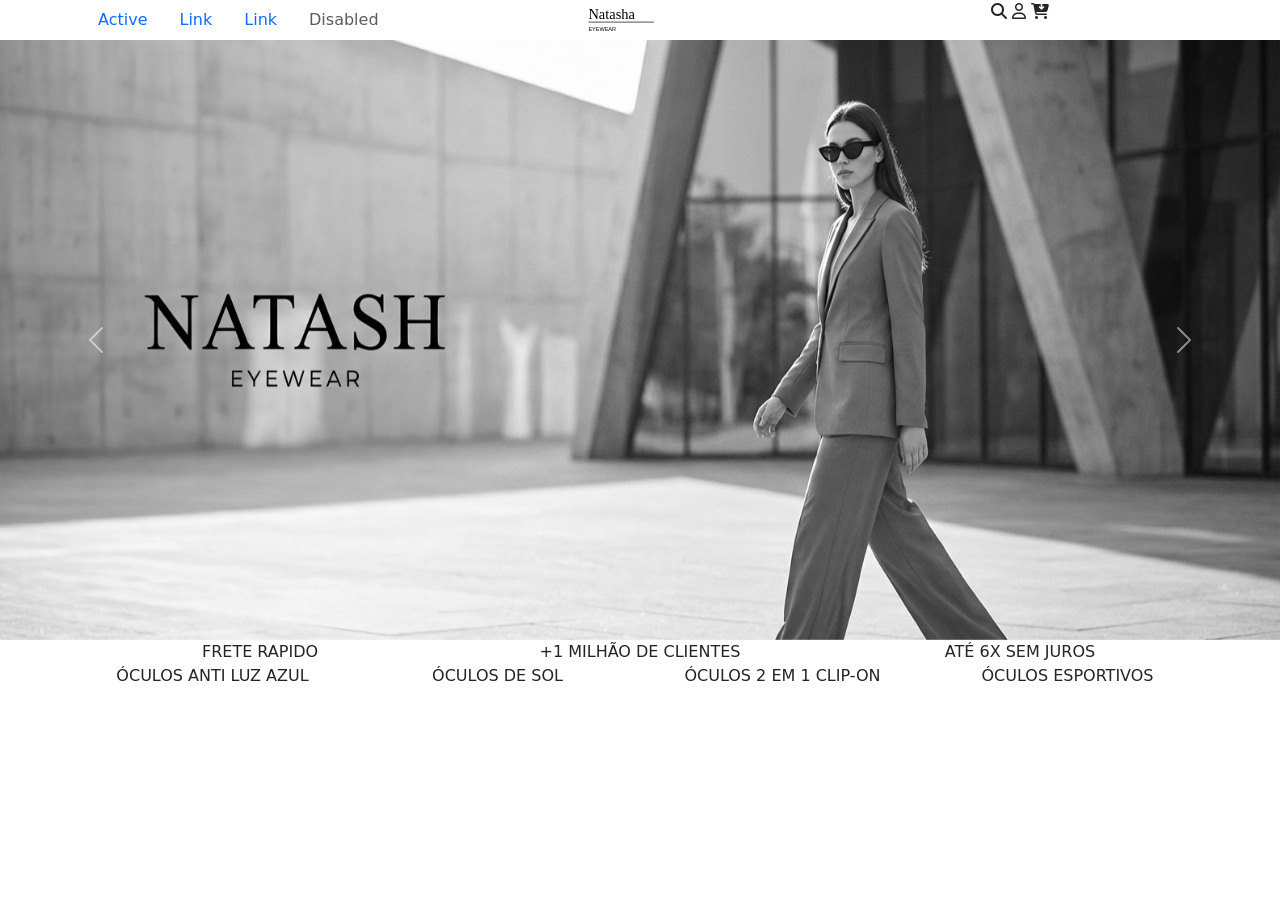
==== index.html @ c7e71c46 "Add files via upload" ====
<!DOCTYPE html>
<html lang="en">
<head>
    <meta charset="UTF-8">
    <meta name="viewport" content="width=device-width, initial-scale=1.0">
    <script src="https://cdn.jsdelivr.net/npm/bootstrap@5.3.8/dist/js/bootstrap.bundle.min.js"></script>
    <link rel="stylesheet" href="https://cdnjs.cloudflare.com/ajax/libs/font-awesome/6.5.0/css/all.min.css">
    <link rel="stylesheet" href="https://cdnjs.cloudflare.com/ajax/libs/font-awesome/4.7.0/css/font-awesome.min.css">
    <link href="https://cdn.jsdelivr.net/npm/bootstrap@5.3.8/dist/css/bootstrap.min.css" rel="stylesheet" integrity="sha384-sRIl4kxILFvY47J16cr9ZwB07vP4J8+LH7qKQnuqkuIAvNWLzeN8tE5YBujZqJLB" crossorigin="anonymous">
    <title>Document</title>
</head>
<body>
   
<div class="container text-center">
  <div class="row">
    <div class="col">
      <nav class="nav">
  <a class="nav-link active" aria-current="page" href="#">Active</a>
  <a class="nav-link" href="#">Link</a>
  <a class="nav-link" href="#">Link</a>
  <a class="nav-link disabled" aria-disabled="true">Disabled</a>
</nav>
    </div>
    <div class="col">
      <img src="logo.svg" alt="" width="110px">
    </div>
    <div class="col">
        <i class="fa-solid fa-magnifying-glass"></i>
        <i class="fa-regular fa-user"></i>
      <i class="fa-solid fa-cart-arrow-down"></i>
    </div>
  </div>
</div>
<div id="carouselExampleFade" class="carousel slide carousel-fade">
  <div class="carousel-inner">
    <div class="carousel-item active">
      <img src="img1.jpg" class="d-block w-100" alt="..." width="976px" height="600px">
    </div>
    <div class="carousel-item">
      <img src="img2.jpg" class="d-block w-100" alt="..." width="976px" height="600px">
    </div>
    <div class="carousel-item">
      <img src="img3.avif" class="d-block w-100" alt="..." width="976px" height="600px">
    </div>
  </div>
  <button class="carousel-control-prev" type="button" data-bs-target="#carouselExampleFade" data-bs-slide="prev">
    <span class="carousel-control-prev-icon" aria-hidden="true"></span>
    <span class="visually-hidden">Previous</span>
  </button>
  <button class="carousel-control-next" type="button" data-bs-target="#carouselExampleFade" data-bs-slide="next">
    <span class="carousel-control-next-icon" aria-hidden="true"></span>
    <span class="visually-hidden">Next</span>
  </button>
</div>
<div class="container text-center">
  <div class="row">
    <div class="col">
      FRETE RAPIDO
    </div>
    <div class="col">
      +1 MILHÃO DE CLIENTES
    </div>
    <div class="col">
      ATÉ 6X SEM JUROS
    </div>
  </div>
</div>
<div class="container text-center">
  <div class="row row-cols-4">
    <div class="col">ÓCULOS ANTI LUZ AZUL</div>
    <div class="col">ÓCULOS DE SOL</div>
    <div class="col">ÓCULOS 2 EM 1 CLIP-ON</div>
    <div class="col">ÓCULOS ESPORTIVOS</div>
  </div>
</div>
</body>
</html>
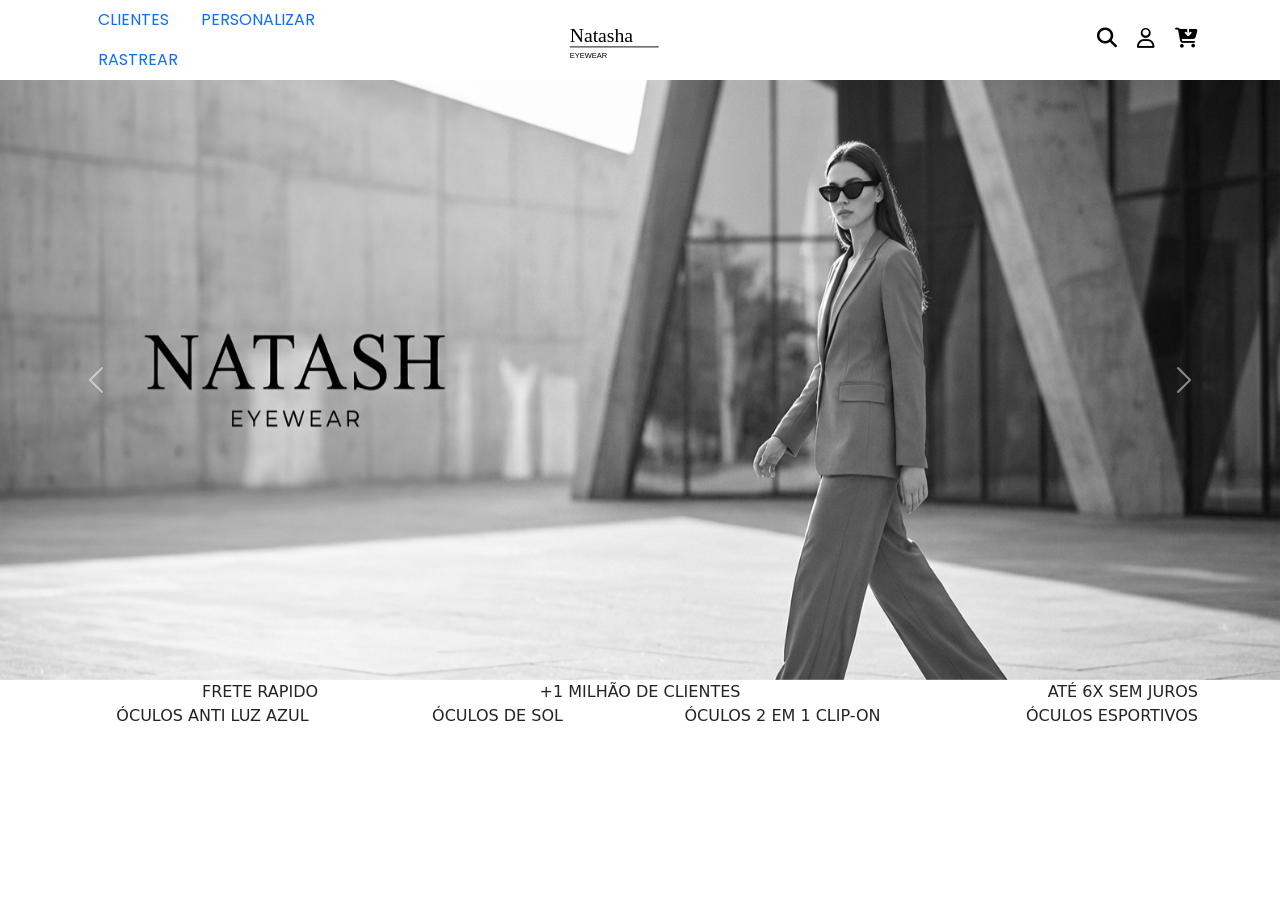
==== commit b249e2b8: "Add files via upload" ====
--- a/index.html
+++ b/index.html
@@ -4,10 +4,13 @@
     <meta charset="UTF-8">
     <meta name="viewport" content="width=device-width, initial-scale=1.0">
     <script src="https://cdn.jsdelivr.net/npm/bootstrap@5.3.8/dist/js/bootstrap.bundle.min.js"></script>
+    <link rel="stylesheet" href="style.css">
+    <link href="https://fonts.googleapis.com/css2?family=Poppins:wght@400;600&display=swap" rel="stylesheet">
+    <link rel="shortcut icon" type="imagex/png" href="logo.svg">
     <link rel="stylesheet" href="https://cdnjs.cloudflare.com/ajax/libs/font-awesome/6.5.0/css/all.min.css">
     <link rel="stylesheet" href="https://cdnjs.cloudflare.com/ajax/libs/font-awesome/4.7.0/css/font-awesome.min.css">
     <link href="https://cdn.jsdelivr.net/npm/bootstrap@5.3.8/dist/css/bootstrap.min.css" rel="stylesheet" integrity="sha384-sRIl4kxILFvY47J16cr9ZwB07vP4J8+LH7qKQnuqkuIAvNWLzeN8tE5YBujZqJLB" crossorigin="anonymous">
-    <title>Document</title>
+    <title>Natasha Eyewear®</title>
 </head>
 <body>
    
@@ -15,14 +18,16 @@
   <div class="row">
     <div class="col">
       <nav class="nav">
-  <a class="nav-link active" aria-current="page" href="#">Active</a>
-  <a class="nav-link" href="#">Link</a>
-  <a class="nav-link" href="#">Link</a>
-  <a class="nav-link disabled" aria-disabled="true">Disabled</a>
+  
+  <a class="nav-link" href="#">CLIENTES</a>
+  
+  <a class="nav-link" href="person.html">PERSONALIZAR</a>
+  <a class="nav-link" href="#">RASTREAR</a>
+ 
 </nav>
     </div>
     <div class="col">
-      <img src="logo.svg" alt="" width="110px">
+      <img src="logo.svg" alt="" width="150px">
     </div>
     <div class="col">
         <i class="fa-solid fa-magnifying-glass"></i>
@@ -40,7 +45,7 @@
       <img src="img2.jpg" class="d-block w-100" alt="..." width="976px" height="600px">
     </div>
     <div class="carousel-item">
-      <img src="img3.avif" class="d-block w-100" alt="..." width="976px" height="600px">
+      <img src="img3.jpg" class="d-block w-100" alt="..." width="976px" height="600px">
     </div>
   </div>
   <button class="carousel-control-prev" type="button" data-bs-target="#carouselExampleFade" data-bs-slide="prev">
--- a/style.css
+++ b/style.css
@@ -0,0 +1,38 @@
+.row {
+  align-items: center;
+}
+
+.nav {
+  justify-content: flex-start; /* menu à esquerda */
+}
+
+.col:last-child {
+  text-align: right; /* ícones à direita */
+}
+.col i {
+  margin-left: 15px;
+  font-size: 20px;
+  cursor: pointer;
+}
+.nav-link {
+  font-family: 'Poppins', sans-serif;
+  font-weight: 500;
+  color: black;
+}
+.nav-link {
+  color: rgb(0, 0, 0); /* cor normal */
+}
+
+.nav-link:hover {
+  color: #06395f; /* cor ao passar o mouse */
+}
+
+
+.col i {
+  color: black;
+  transition: 0.3s;
+}
+
+.col i:hover {
+  color: #09386a;
+}
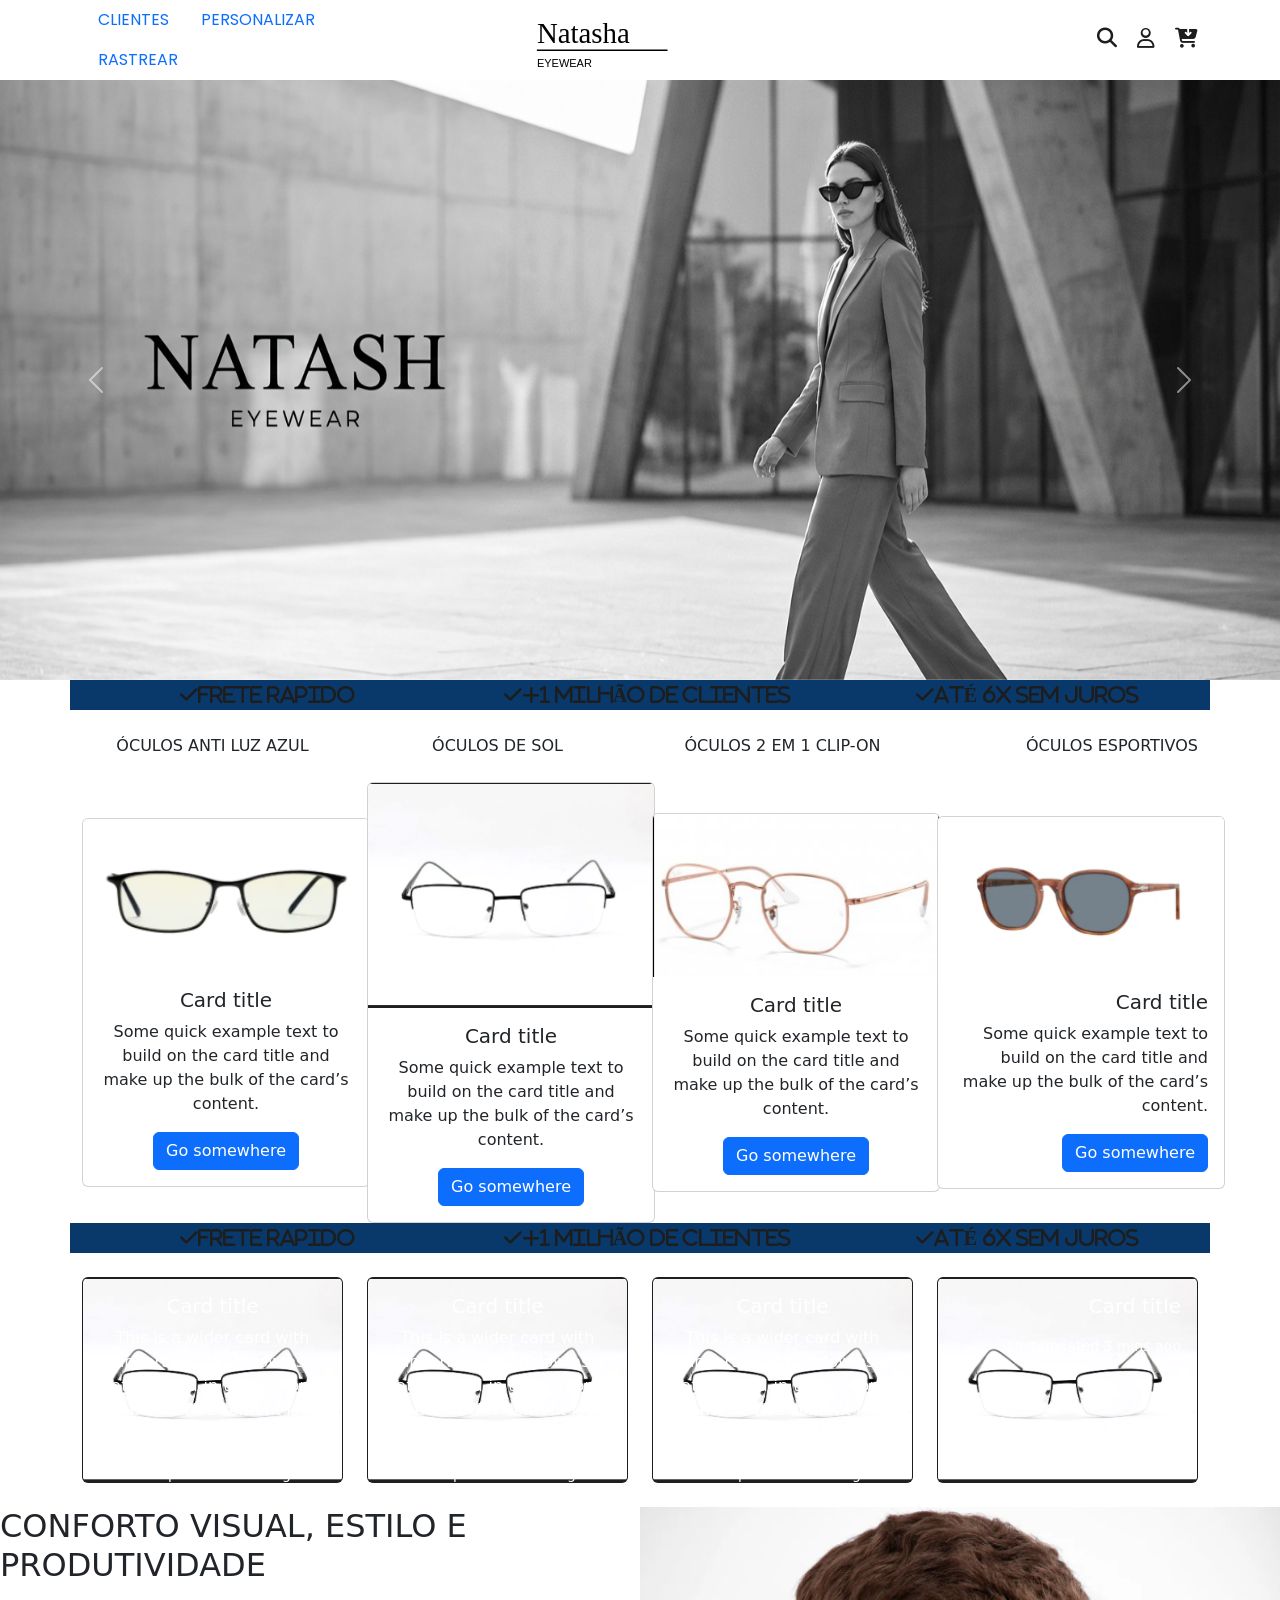
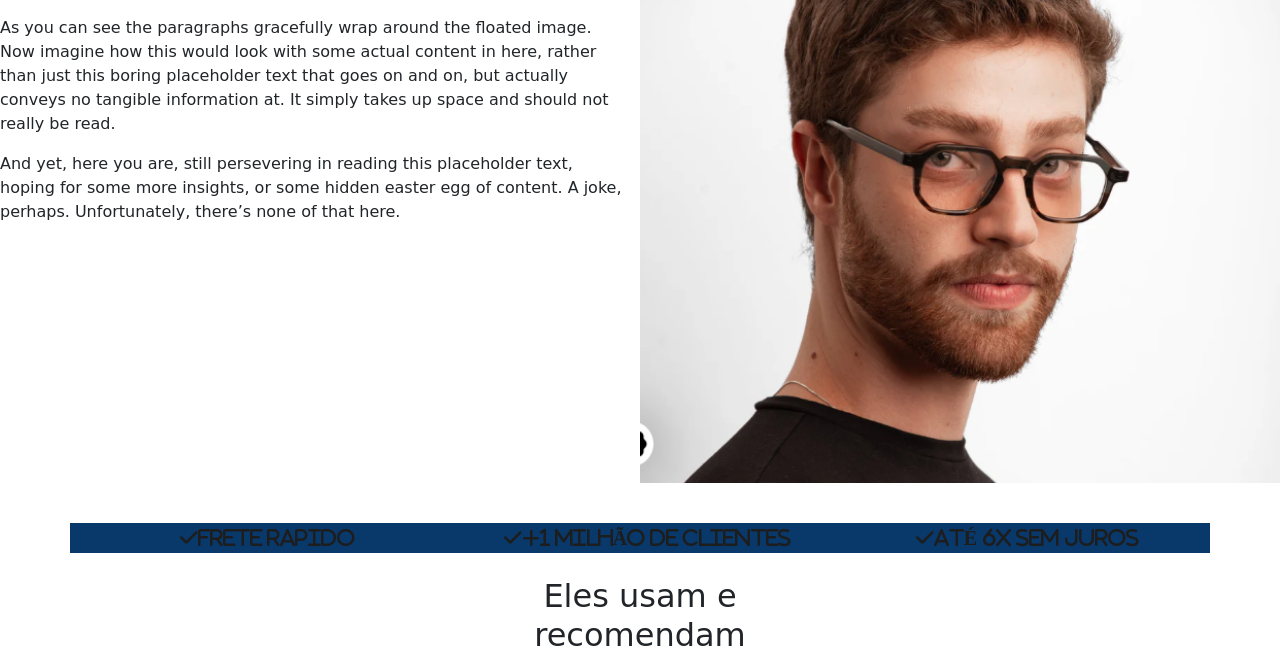
==== commit 4b6a2d91: "Add files via upload" ====
--- a/index.html
+++ b/index.html
@@ -27,7 +27,7 @@
 </nav>
     </div>
     <div class="col">
-      <img src="logo.svg" alt="" width="150px">
+      <img src="logo.svg" alt="" width="220px" >
     </div>
     <div class="col">
         <i class="fa-solid fa-magnifying-glass"></i>
@@ -57,19 +57,20 @@
     <span class="visually-hidden">Next</span>
   </button>
 </div>
-<div class="container text-center">
-  <div class="row">
-    <div class="col">
-      FRETE RAPIDO
-    </div>
-    <div class="col">
-      +1 MILHÃO DE CLIENTES
-    </div>
-    <div class="col">
-      ATÉ 6X SEM JUROS
-    </div>
-  </div>
-</div>
+<div class="container text-center faixa-info">
+  <div class="row">
+    <div class="col">
+      <i class="fa-solid fa-check">FRETE RAPIDO</i>
+    </div>
+    <div class="col">
+     <i class="fa-solid fa-check">+1 MILHÃO DE CLIENTES</i>
+    </div>
+    <div class="col">
+      <i class="fa-solid fa-check">ATÉ 6X SEM JUROS</i>
+    </div>
+  </div>
+</div>
+<br>
 <div class="container text-center">
   <div class="row row-cols-4">
     <div class="col">ÓCULOS ANTI LUZ AZUL</div>
@@ -78,5 +79,138 @@
     <div class="col">ÓCULOS ESPORTIVOS</div>
   </div>
 </div>
+<br>
+<div class="container text-center">
+  <div class="row row-cols-4">
+    <div class="col"><div class="card" style="width: 18rem;">
+  <img src="oculos2.png" class="card-img-top" alt="...">
+  <div class="card-body">
+    <h5 class="card-title">Card title</h5>
+    <p class="card-text">Some quick example text to build on the card title and make up the bulk of the card’s content.</p>
+    <a href="#" class="btn btn-primary">Go somewhere</a>
+  </div>
+</div></div>
+    <div class="col"><div class="card" style="width: 18rem;">
+  <img src="oculos3.png" class="card-img-top" alt="...">
+  <div class="card-body">
+    <h5 class="card-title">Card title</h5>
+    <p class="card-text">Some quick example text to build on the card title and make up the bulk of the card’s content.</p>
+    <a href="#" class="btn btn-primary">Go somewhere</a>
+  </div>
+</div></div>
+    <div class="col"><div class="card" style="width: 18rem;">
+  <img src="oculos4.png" class="card-img-top" alt="...">
+  <div class="card-body">
+    <h5 class="card-title">Card title</h5>
+    <p class="card-text">Some quick example text to build on the card title and make up the bulk of the card’s content.</p>
+    <a href="#" class="btn btn-primary">Go somewhere</a>
+  </div>
+</div></div>
+    <div class="col"><div class="card" style="width: 18rem;">
+  <img src="oculos5.png" class="card-img-top" alt="...">
+  <div class="card-body">
+    <h5 class="card-title">Card title</h5>
+    <p class="card-text">Some quick example text to build on the card title and make up the bulk of the card’s content.</p>
+    <a href="#" class="btn btn-primary">Go somewhere</a>
+  </div>
+</div></div>
+  </div>
+</div>
+<div class="container text-center faixa-info">
+  <div class="row">
+    <div class="col">
+      <i class="fa-solid fa-check">FRETE RAPIDO</i>
+    </div>
+    <div class="col">
+     <i class="fa-solid fa-check">+1 MILHÃO DE CLIENTES</i>
+    </div>
+    <div class="col">
+      <i class="fa-solid fa-check">ATÉ 6X SEM JUROS</i>
+    </div>
+  </div>
+</div>
+<br>
+<div class="container text-center">
+  <div class="row row-cols-1 row-cols-sm-2 row-cols-md-4">
+    <div class="col"><div class="card text-bg-dark">
+  <img src="oculos1.png" class="card-img" alt="...">
+  <div class="card-img-overlay">
+    <h5 class="card-title">Card title</h5>
+    <p class="card-text">This is a wider card with supporting text below as a natural lead-in to additional content. This content is a little bit longer.</p>
+    <p class="card-text"><small>Last updated 3 mins ago</small></p>
+  </div>
+</div></div>
+    <div class="col"><div class="card text-bg-dark">
+  <img src="oculos1.png" class="card-img" alt="...">
+  <div class="card-img-overlay">
+    <h5 class="card-title">Card title</h5>
+    <p class="card-text">This is a wider card with supporting text below as a natural lead-in to additional content. This content is a little bit longer.</p>
+    <p class="card-text"><small>Last updated 3 mins ago</small></p>
+  </div>
+</div></div>
+    <div class="col"><div class="card text-bg-dark">
+  <img src="oculos1.png" class="card-img" alt="...">
+  <div class="card-img-overlay">
+    <h5 class="card-title">Card title</h5>
+    <p class="card-text">This is a wider card with supporting text below as a natural lead-in to additional content. This content is a little bit longer.</p>
+    <p class="card-text"><small>Last updated 3 mins ago</small></p>
+  </div>
+</div></div>
+    <div class="col"><div class="card text-bg-dark">
+  <img src="oculos1.png" class="card-img" alt="...">
+  <div class="card-img-overlay">
+    <h5 class="card-title">Card title</h5>
+    <p class="card-text"></p>
+    <p class="card-text"><small>Last updated 3 mins ago</small></p>
+  </div>
+</div></div>
+  </div>
+</div>
+<br>
+<div class="clearfix">
+  <img src="homem.png" class="col-md-6 float-md-end mb-3 ms-md-3" alt="...">
+
+  
+    <h2>CONFORTO VISUAL, ESTILO E <BR>PRODUTIVIDADE</h2>
+  
+  <br>
+
+  <p>
+    As you can see the paragraphs gracefully wrap around the floated image. Now imagine how this would look with some actual content in here, rather than just this boring placeholder text that goes on and on, but actually conveys no tangible information at. It simply takes up space and should not really be read.
+  </p>
+
+  <p>
+    And yet, here you are, still persevering in reading this placeholder text, hoping for some more insights, or some hidden easter egg of content. A joke, perhaps. Unfortunately, there’s none of that here.
+  </p>
+</div>
+<br>
+<div class="container text-center faixa-info">
+  <div class="row">
+    <div class="col">
+      <i class="fa-solid fa-check">FRETE RAPIDO</i>
+    </div>
+    <div class="col">
+     <i class="fa-solid fa-check">+1 MILHÃO DE CLIENTES</i>
+    </div>
+    <div class="col">
+      <i class="fa-solid fa-check">ATÉ 6X SEM JUROS</i>
+    </div>
+  </div>
+</div>
+<br>
+<div class="container text-center">
+  <div class="row">
+    <div class="col">
+      
+    </div>
+    <div class="col">
+     <h2>Eles usam e recomendam</h2> 
+    </div>
+    <div class="col">
+      
+    </div>
+  </div>
+</div>
+
 </body>
 </html>
--- a/style.css
+++ b/style.css
@@ -1,3 +1,7 @@
+*{
+  margin: 0%;
+  padding: 0%;
+  }
 .row {
   align-items: center;
 }
@@ -20,19 +24,34 @@
   color: black;
 }
 .nav-link {
-  color: rgb(0, 0, 0); /* cor normal */
+  color: rgb(170, 36, 36); /* cor normal */
 }
 
 .nav-link:hover {
   color: #06395f; /* cor ao passar o mouse */
 }
 
-
+.cole i{
+  color: rgb(255, 255, 255);
+  }
 .col i {
-  color: black;
+  color: rgb(29, 29, 29);
   transition: 0.3s;
 }
 
 .col i:hover {
   color: #09386a;
-}+}
+.faixa-info {
+  background-color: #09386a; /* muda a cor de fundo */
+  color: white; /* cor do texto */
+  padding: 5px 0; /* aumenta a altura visual */
+}
+
+
+.faixa-info .col {
+  min-height: 10px; /* altura das colunas */
+  display: flex;
+  align-items: center;
+  justify-content: center;
+}
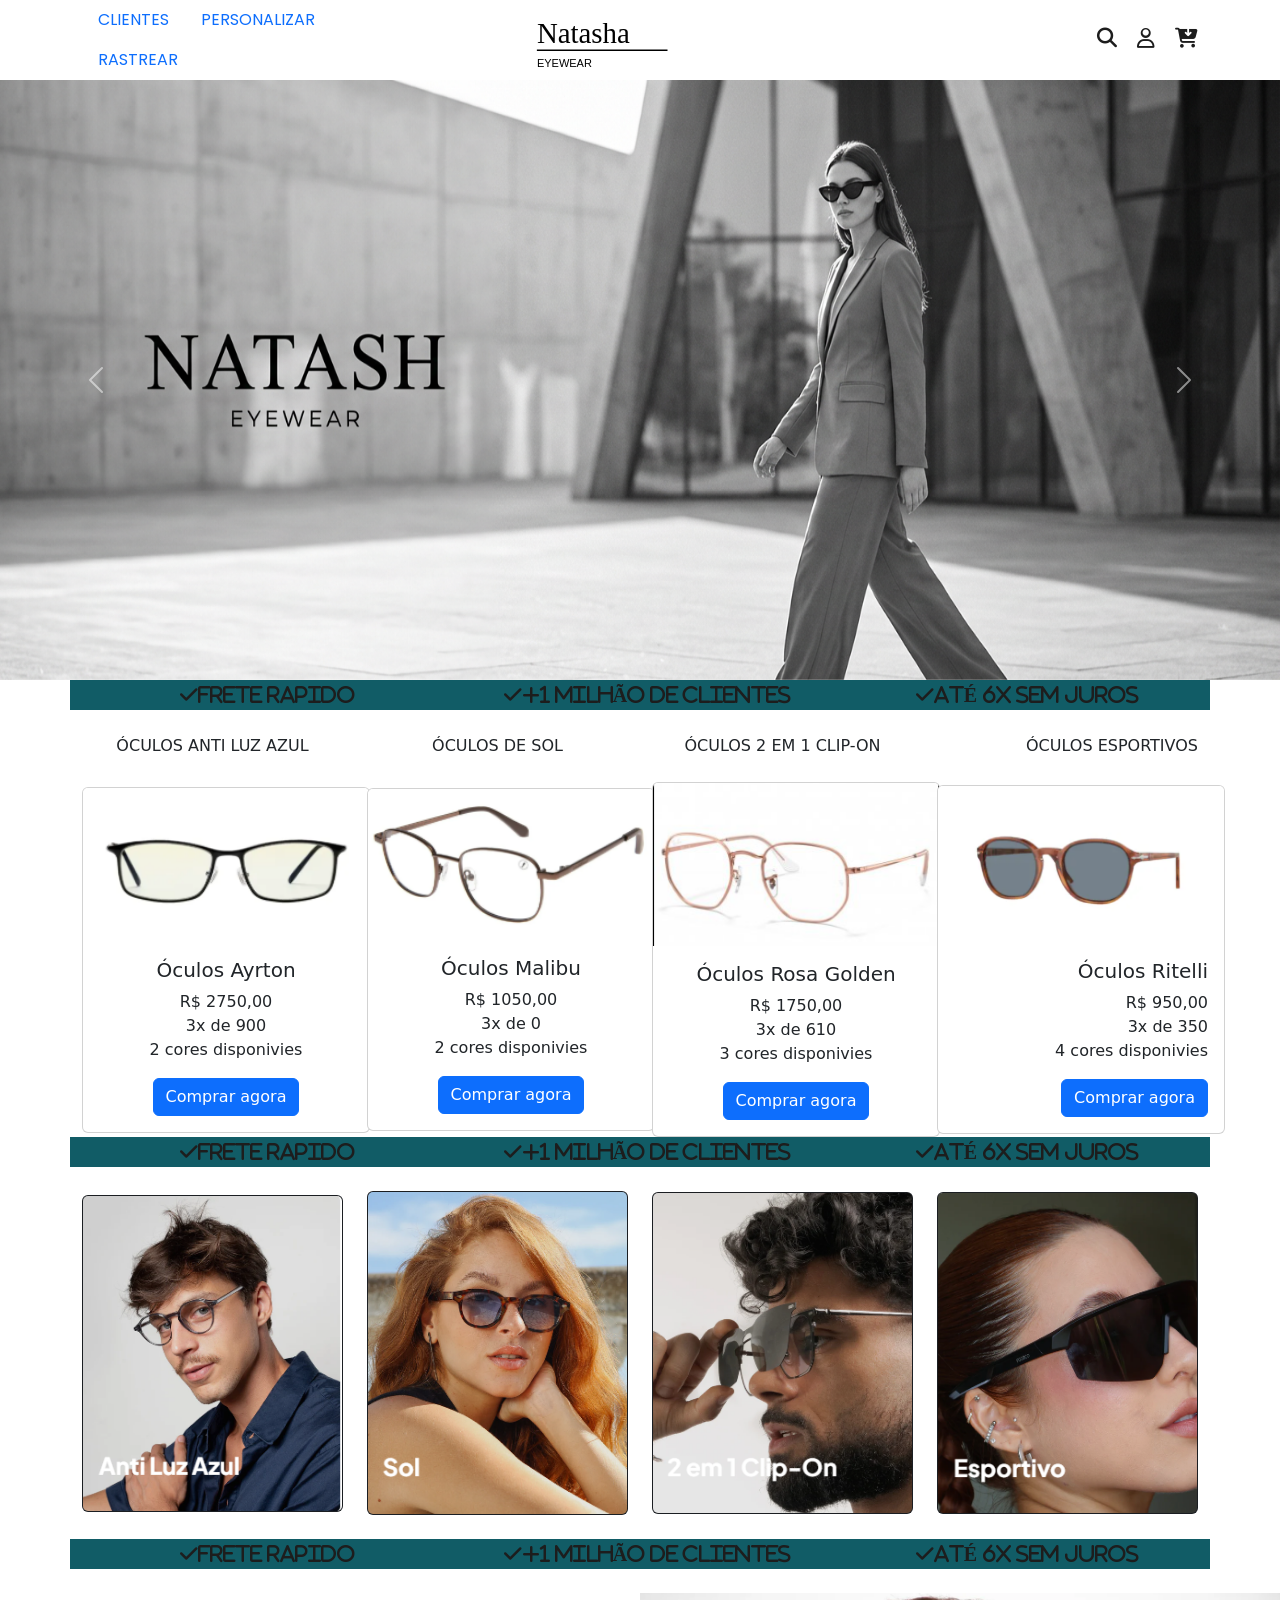
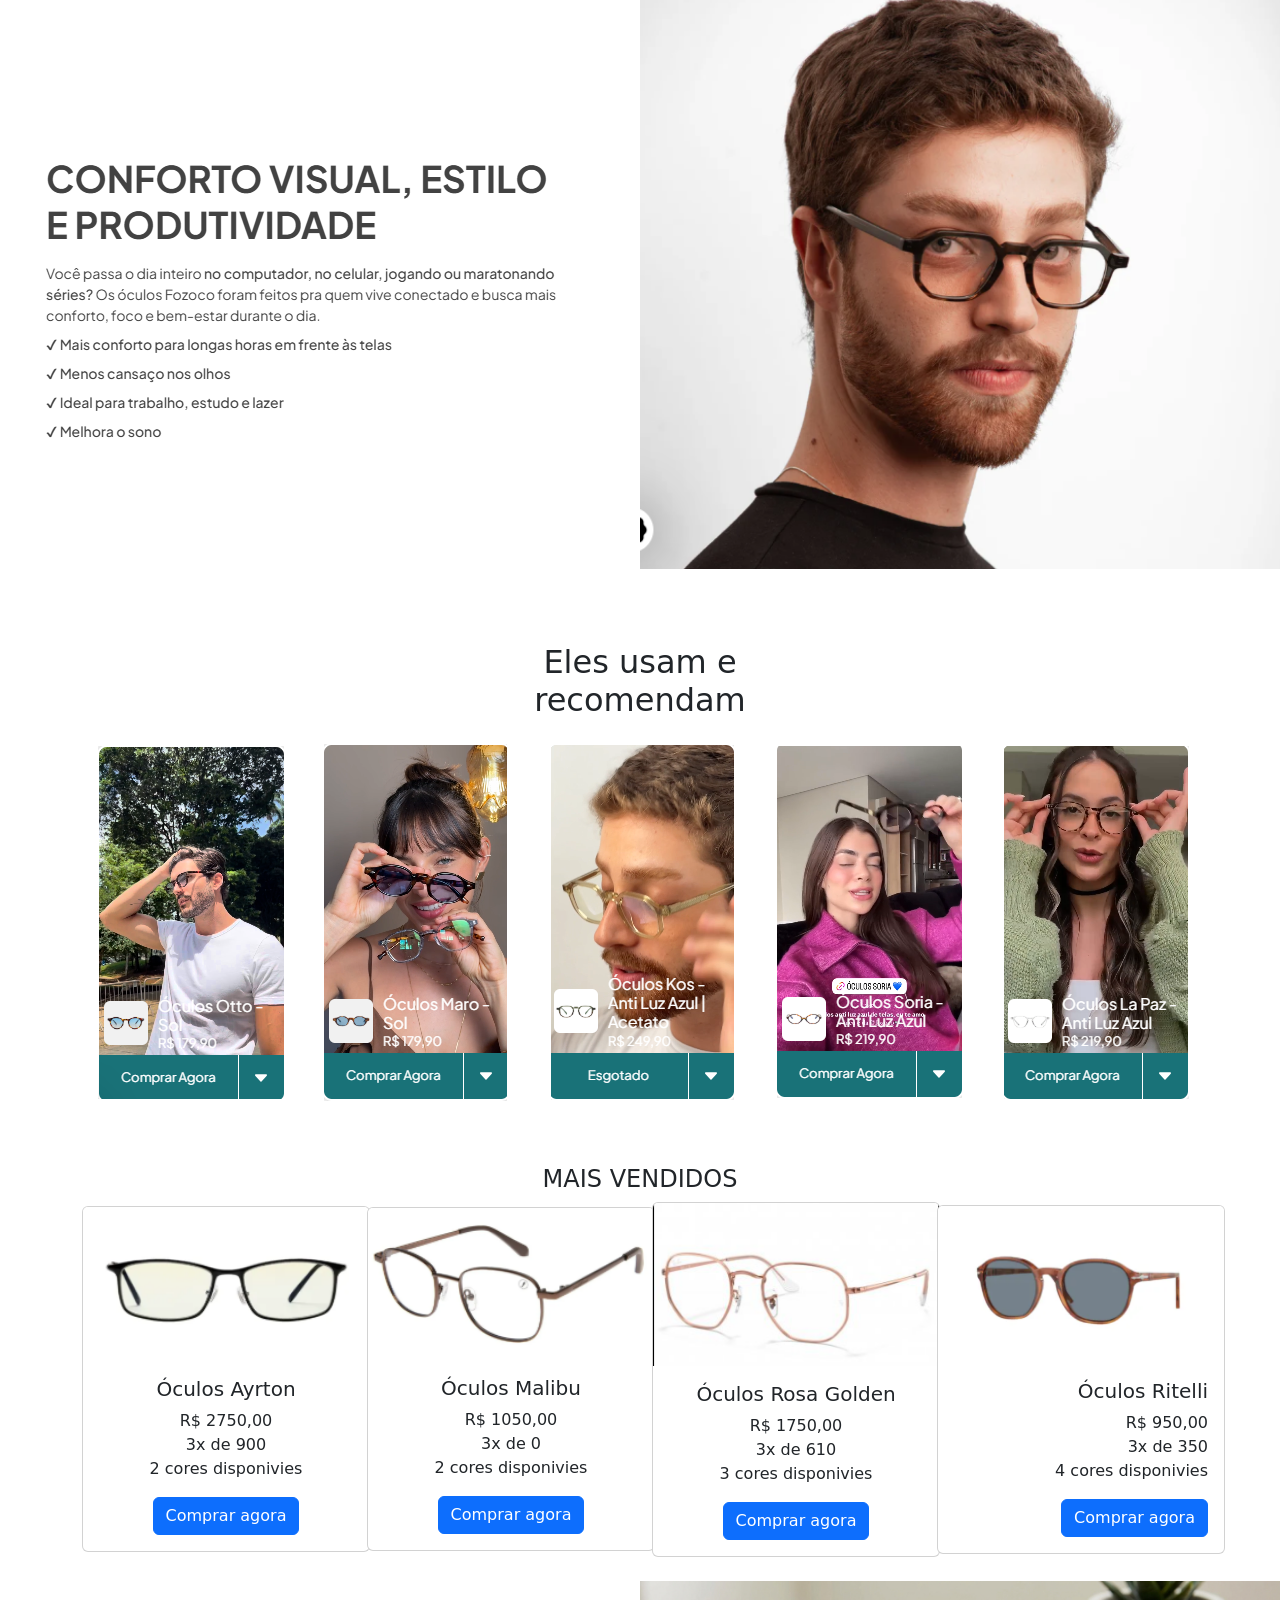
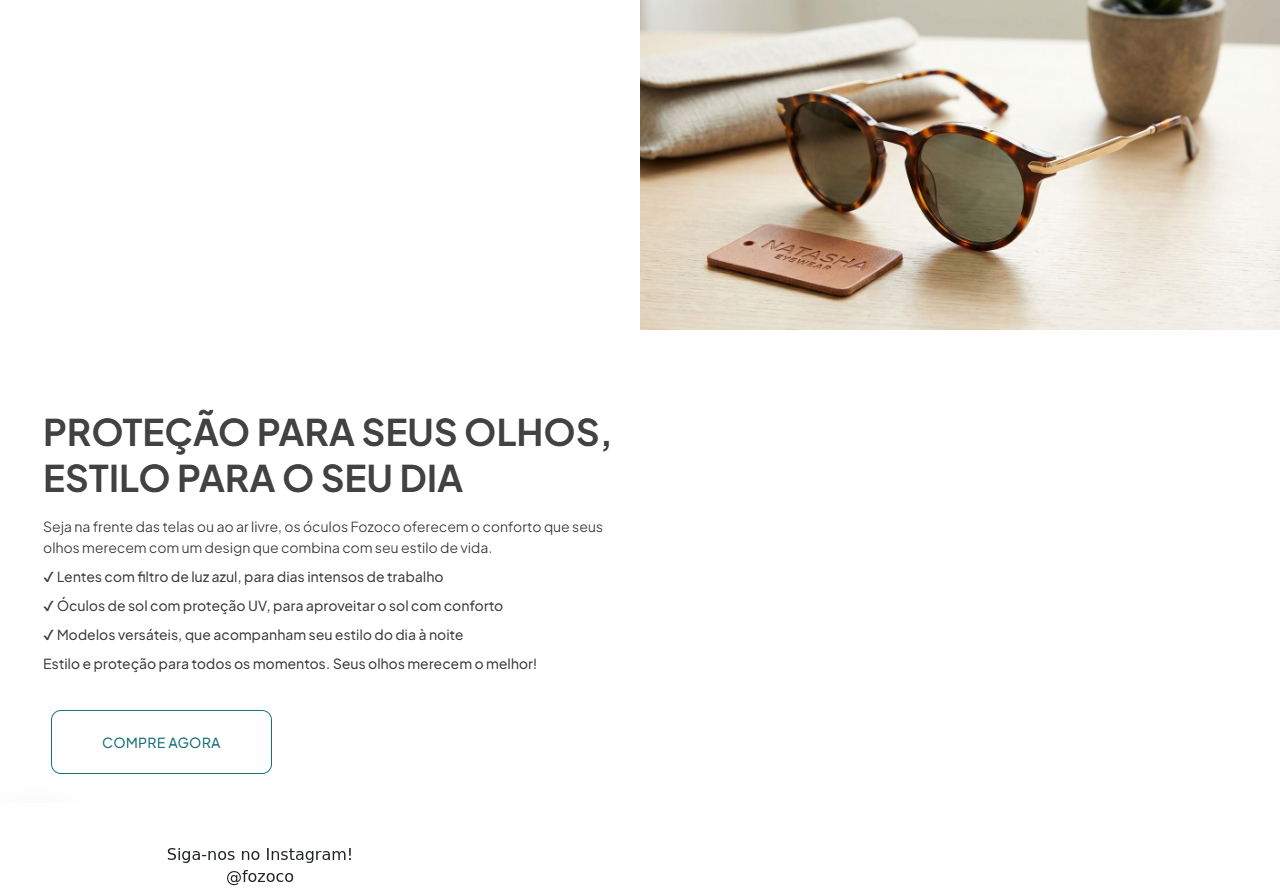
==== commit 35216334: "Add files via upload" ====
--- a/index.html
+++ b/index.html
@@ -85,33 +85,45 @@
     <div class="col"><div class="card" style="width: 18rem;">
   <img src="oculos2.png" class="card-img-top" alt="...">
   <div class="card-body">
-    <h5 class="card-title">Card title</h5>
-    <p class="card-text">Some quick example text to build on the card title and make up the bulk of the card’s content.</p>
-    <a href="#" class="btn btn-primary">Go somewhere</a>
-  </div>
-</div></div>
-    <div class="col"><div class="card" style="width: 18rem;">
-  <img src="oculos3.png" class="card-img-top" alt="...">
-  <div class="card-body">
-    <h5 class="card-title">Card title</h5>
-    <p class="card-text">Some quick example text to build on the card title and make up the bulk of the card’s content.</p>
-    <a href="#" class="btn btn-primary">Go somewhere</a>
+    <h5 class="card-title">Óculos Ayrton</h5>
+    <p class="card-text">R$ 2750,00 <br>
+    3x de 900<br>
+    2 cores disponivies
+</p>
+    <a href="#" class="btn btn-primary">Comprar agora</a>
+  </div>
+</div></div>
+    <div class="col"><div class="card" style="width: 18rem;">
+  <img src="Captura de tela 2026-04-26 192130.png" class="card-img-top" alt="...">
+  <div class="card-body">
+    <h5 class="card-title">Óculos Malibu </h5>
+    <p class="card-text">R$ 1050,00 <br>
+    3x de 0<br>
+    2 cores disponivies
+</p>
+    <a href="#" class="btn btn-primary">Comprar agora</a>
   </div>
 </div></div>
     <div class="col"><div class="card" style="width: 18rem;">
   <img src="oculos4.png" class="card-img-top" alt="...">
   <div class="card-body">
-    <h5 class="card-title">Card title</h5>
-    <p class="card-text">Some quick example text to build on the card title and make up the bulk of the card’s content.</p>
-    <a href="#" class="btn btn-primary">Go somewhere</a>
+    <h5 class="card-title">Óculos Rosa Golden</h5>
+    <p class="card-text">R$ 1750,00 <br>
+    3x de 610<br>
+    3 cores disponivies
+</p>
+    <a href="#" class="btn btn-primary">Comprar agora</a>
   </div>
 </div></div>
     <div class="col"><div class="card" style="width: 18rem;">
   <img src="oculos5.png" class="card-img-top" alt="...">
   <div class="card-body">
-    <h5 class="card-title">Card title</h5>
-    <p class="card-text">Some quick example text to build on the card title and make up the bulk of the card’s content.</p>
-    <a href="#" class="btn btn-primary">Go somewhere</a>
+    <h5 class="card-title">Óculos Ritelli</h5>
+    <p class="card-text">R$ 950,00 <br>
+    3x de 350<br>
+    4 cores disponivies
+</p>
+    <a href="#" class="btn btn-primary">Comprar agora</a>
   </div>
 </div></div>
   </div>
@@ -133,37 +145,35 @@
 <div class="container text-center">
   <div class="row row-cols-1 row-cols-sm-2 row-cols-md-4">
     <div class="col"><div class="card text-bg-dark">
-  <img src="oculos1.png" class="card-img" alt="...">
-  <div class="card-img-overlay">
-    <h5 class="card-title">Card title</h5>
-    <p class="card-text">This is a wider card with supporting text below as a natural lead-in to additional content. This content is a little bit longer.</p>
-    <p class="card-text"><small>Last updated 3 mins ago</small></p>
-  </div>
+  <img src="Captura de tela 2026-04-26 194011.png" class="card-img" alt="...">
+  
 </div></div>
     <div class="col"><div class="card text-bg-dark">
-  <img src="oculos1.png" class="card-img" alt="...">
-  <div class="card-img-overlay">
-    <h5 class="card-title">Card title</h5>
-    <p class="card-text">This is a wider card with supporting text below as a natural lead-in to additional content. This content is a little bit longer.</p>
-    <p class="card-text"><small>Last updated 3 mins ago</small></p>
-  </div>
+  <img src="Captura de tela 2026-04-26 195022.png" class="card-img" alt="...">
+  
 </div></div>
     <div class="col"><div class="card text-bg-dark">
-  <img src="oculos1.png" class="card-img" alt="...">
-  <div class="card-img-overlay">
-    <h5 class="card-title">Card title</h5>
-    <p class="card-text">This is a wider card with supporting text below as a natural lead-in to additional content. This content is a little bit longer.</p>
-    <p class="card-text"><small>Last updated 3 mins ago</small></p>
-  </div>
+  <img src="Captura de tela 2026-04-26 194424.png" class="card-img" alt="...">
+  
 </div></div>
     <div class="col"><div class="card text-bg-dark">
-  <img src="oculos1.png" class="card-img" alt="...">
-  <div class="card-img-overlay">
-    <h5 class="card-title">Card title</h5>
-    <p class="card-text"></p>
-    <p class="card-text"><small>Last updated 3 mins ago</small></p>
-  </div>
-</div></div>
+  <img src="Captura de tela 2026-04-26 194449.png" class="card-img" alt="...">
+  
+</div></div>
+  </div>
+</div>
+<br>
+<div class="container text-center faixa-info">
+  <div class="row">
+    <div class="col">
+      <i class="fa-solid fa-check">FRETE RAPIDO</i>
+    </div>
+    <div class="col">
+     <i class="fa-solid fa-check">+1 MILHÃO DE CLIENTES</i>
+    </div>
+    <div class="col">
+      <i class="fa-solid fa-check">ATÉ 6X SEM JUROS</i>
+    </div>
   </div>
 </div>
 <br>
@@ -171,46 +181,167 @@
   <img src="homem.png" class="col-md-6 float-md-end mb-3 ms-md-3" alt="...">
 
   
-    <h2>CONFORTO VISUAL, ESTILO E <BR>PRODUTIVIDADE</h2>
+  
   
   <br>
 
   <p>
-    As you can see the paragraphs gracefully wrap around the floated image. Now imagine how this would look with some actual content in here, rather than just this boring placeholder text that goes on and on, but actually conveys no tangible information at. It simply takes up space and should not really be read.
+  <img src="Captura de tela 2026-04-26 202314.png" alt="">
   </p>
+</div>
+<br>
+
+<br>
+<div class="container text-center">
+  <div class="row">
+    <div class="col">
+      
+    </div>
+    <div class="col">
+     <h2>Eles usam e recomendam</h2> 
+    </div>
+    <div class="col">
+      
+    </div>
+  </div>
+</div>
+<div class="container text-center">
+  <div class="row row-cols-2 row-cols-lg-5 g-2 g-lg-3">
+    <div class="col">
+      <div class="p-3"><img src="Captura de tela 2026-04-26 200940.png" alt=""></div>
+    </div>
+    <div class="col">
+      <div class="p-3"> <img src="Captura de tela 2026-04-26 201011.png" alt=""></div>
+    </div>
+    <div class="col">
+      <div class="p-3"><img src="Captura de tela 2026-04-26 201030.png" alt=""></div>
+    </div>
+    <div class="col">
+      <div class="p-3"><img src="Captura de tela 2026-04-26 201100.png" alt=""></div>
+    </div>
+    <div class="col">
+      <div class="p-3"><img src="Captura de tela 2026-04-26 201558.png" alt=""></div>
+    </div>
+    <div class="col">
+      <div class="p-3"></div>
+    </div>
+    <div class="col">
+      <div class="p-3"></div>
+    </div>
+    <div class="col">
+      <div class="p-3"></div>
+    </div>
+    <div class="col">
+      <div class="p-3"></div>
+    </div>
+    <div class="col">
+      <div class="p-3"></div>
+    </div>
+  </div>
+</div>
+<div class="container text-center">
+  <div class="row">
+    <div class="col">
+      
+    </div>
+    <div class="col-6">
+      <h4>MAIS VENDIDOS</h4>
+    </div>
+    <div class="col">
+      
+    </div>
+  </div>
+  <div class="row">
+    <div class="col">
+      
+    </div>
+    <div class="col-5">
+      
+    </div>
+    <div class="col">
+      
+    </div>
+  </div>
+</div>
+<div class="container text-center">
+  <div class="row row-cols-4">
+    <div class="col"><div class="card" style="width: 18rem;">
+  <img src="oculos2.png" class="card-img-top" alt="...">
+  <div class="card-body">
+    <h5 class="card-title">Óculos Ayrton</h5>
+    <p class="card-text">R$ 2750,00 <br>
+    3x de 900<br>
+    2 cores disponivies
+</p>
+    <a href="#" class="btn btn-primary">Comprar agora</a>
+  </div>
+</div></div>
+    <div class="col"><div class="card" style="width: 18rem;">
+  <img src="Captura de tela 2026-04-26 192130.png" class="card-img-top" alt="...">
+  <div class="card-body">
+    <h5 class="card-title">Óculos Malibu </h5>
+    <p class="card-text">R$ 1050,00 <br>
+    3x de 0<br>
+    2 cores disponivies
+</p>
+    <a href="#" class="btn btn-primary">Comprar agora</a>
+  </div>
+</div></div>
+    <div class="col"><div class="card" style="width: 18rem;">
+  <img src="oculos4.png" class="card-img-top" alt="...">
+  <div class="card-body">
+    <h5 class="card-title">Óculos Rosa Golden</h5>
+    <p class="card-text">R$ 1750,00 <br>
+    3x de 610<br>
+    3 cores disponivies
+</p>
+    <a href="#" class="btn btn-primary">Comprar agora</a>
+  </div>
+</div></div>
+    <div class="col"><div class="card" style="width: 18rem;">
+  <img src="oculos5.png" class="card-img-top" alt="...">
+  <div class="card-body">
+    <h5 class="card-title">Óculos Ritelli</h5>
+    <p class="card-text">R$ 950,00 <br>
+    3x de 350<br>
+    4 cores disponivies
+</p>
+    <a href="#" class="btn btn-primary">Comprar agora</a>
+  </div>
+</div></div>
+  </div>
+</div>
+<br>
+<div class="clearfix">
+  <img src="img2.jpg" class="col-md-6 float-md-end mb-3 ms-md-3" alt="...">
+
+  
+  
+  
+  <br>
 
   <p>
-    And yet, here you are, still persevering in reading this placeholder text, hoping for some more insights, or some hidden easter egg of content. A joke, perhaps. Unfortunately, there’s none of that here.
+  <img src="Captura de tela 2026-04-26 203211.png" alt="">
   </p>
 </div>
 <br>
-<div class="container text-center faixa-info">
-  <div class="row">
-    <div class="col">
-      <i class="fa-solid fa-check">FRETE RAPIDO</i>
-    </div>
-    <div class="col">
-     <i class="fa-solid fa-check">+1 MILHÃO DE CLIENTES</i>
-    </div>
-    <div class="col">
-      <i class="fa-solid fa-check">ATÉ 6X SEM JUROS</i>
-    </div>
-  </div>
-</div>
-<br>
-<div class="container text-center">
-  <div class="row">
-    <div class="col">
-      
-    </div>
-    <div class="col">
-     <h2>Eles usam e recomendam</h2> 
-    </div>
-    <div class="col">
-      
-    </div>
-  </div>
-</div>
-
+<div class="container text-center">
+  <div class="row">
+    <div class="col">
+      
+    </div>
+    <div class="container text-center">
+  <div class="row">
+    <div class="col">
+      Siga-nos no Instagram! <h6>@fozoco</h6>
+    </div>
+    <div class="col">
+      
+    </div>
+    <div class="col">
+      
+    </div>
+  </div>
+</div>
 </body>
 </html>
--- a/style.css
+++ b/style.css
@@ -28,7 +28,7 @@
 }
 
 .nav-link:hover {
-  color: #06395f; /* cor ao passar o mouse */
+  color: #3a3d39; /* cor ao passar o mouse */
 }
 
 .cole i{
@@ -43,9 +43,10 @@
   color: #09386a;
 }
 .faixa-info {
-  background-color: #09386a; /* muda a cor de fundo */
+  background-color: #115c66; /* muda a cor de fundo */
   color: white; /* cor do texto */
   padding: 5px 0; /* aumenta a altura visual */
+  width: 100%;
 }
 
 
